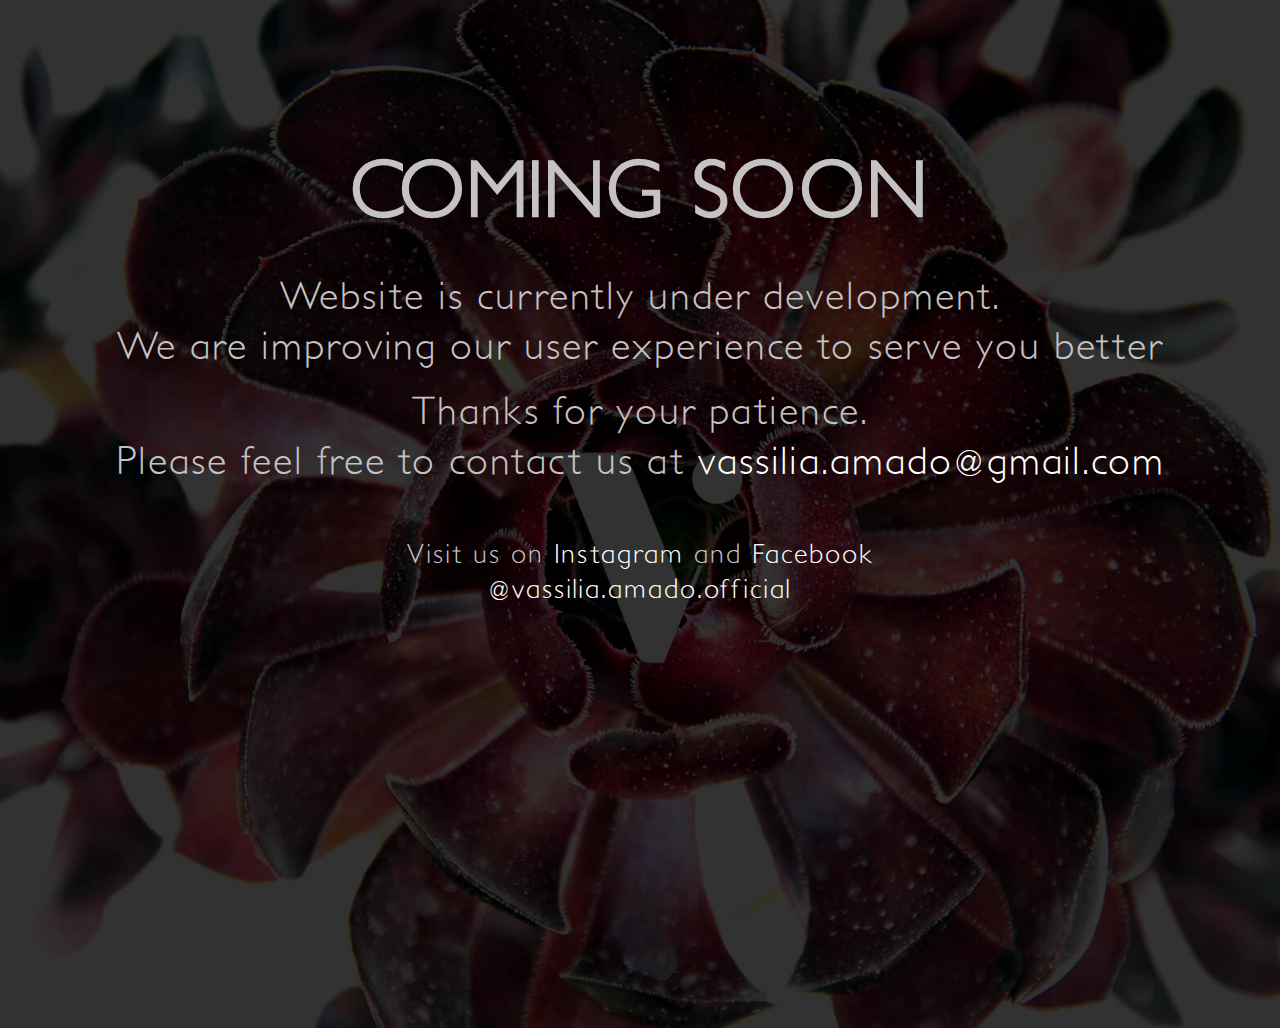
==== index.html @ f8fe8347 "Initial Coming Soon Langing Page" ====
<!DOCTYPE html>
<html lang="en" >
  <head>
    <meta charset="utf-8">
    <meta http-equiv="X-UA-Compatible" content="IE=edge">
    <meta name="viewport" content="width=device-width, initial-scale=1">
    <title>The V Official</title>
	<!--Core CSS -->
	<link href="fonts/stylesheet.css" rel="stylesheet">
    <link href="css/styles.css" rel="stylesheet">
    <!-- HTML5 Shim and Respond.js IE8 support of HTML5 elements and media queries -->
    <!-- WARNING: Respond.js doesn't work if you view the page via file:// -->
    <!--[if lt IE 9]>
      <script src="https://oss.maxcdn.com/html5shiv/3.7.2/html5shiv.min.js"></script>
      <script src="https://oss.maxcdn.com/respond/1.4.2/respond.min.js"></script>
    <![endif]-->
  </head>
  <body>	  
	<section class="coming-soon">
		<div class="wrapper">
			<h1>Coming Soon</h1>
			<p>
				Website is currently under development.<br />
				We are improving our user experience to serve you better
			</p>
			<p>
				Thanks for your patience.<br />
				Please feel free to contact us at <a href="mailto:vassilia.amado@gmail.com">vassilia.amado@gmail.com</a>
			</p>
			<p class="footer-note">
				Visit us on <a href="https://www.instagram.com/vassilia.amado.official/" target="_blank">Instagram</a> and <a target="_blank" href="https://www.facebook.com/vassilia.amado">Facebook</a><br />
				<a href="https://www.instagram.com/vassilia.amado.official/" target="_blank">@vassilia.amado.official</a>
			</p>
		</div>
	</section>	  
  </body>
</html>
---- fonts/stylesheet.css ----
/*! Generated by Font Squirrel (https://www.fontsquirrel.com) on May 5, 2017 */



@font-face {
    font-family: 'amphoraregular';
    src: url('amphora-webfont.eot');
    src: url('amphora-webfont.eot?#iefix') format('embedded-opentype'),
         url('amphora-webfont.woff2') format('woff2'),
         url('amphora-webfont.woff') format('woff'),
         url('amphora-webfont.ttf') format('truetype'),
         url('amphora-webfont.svg#amphoraregular') format('svg');
    font-weight: normal;
    font-style: normal;

}




@font-face {
    font-family: 'amphoraopenfaceregular';
    src: url('amphoraopenface-webfont.eot');
    src: url('amphoraopenface-webfont.eot?#iefix') format('embedded-opentype'),
         url('amphoraopenface-webfont.woff2') format('woff2'),
         url('amphoraopenface-webfont.woff') format('woff'),
         url('amphoraopenface-webfont.ttf') format('truetype'),
         url('amphoraopenface-webfont.svg#amphoraopenfaceregular') format('svg');
    font-weight: normal;
    font-style: normal;

}




@font-face {
    font-family: 'petitalightregular';
    src: url('petitalight-webfont.eot');
    src: url('petitalight-webfont.eot?#iefix') format('embedded-opentype'),
         url('petitalight-webfont.woff2') format('woff2'),
         url('petitalight-webfont.woff') format('woff'),
         url('petitalight-webfont.ttf') format('truetype'),
         url('petitalight-webfont.svg#petitalightregular') format('svg');
    font-weight: normal;
    font-style: normal;

}
---- css/styles.css ----
*, html {padding:0; margin:0;}

body {
	font-family: 'petitalightregular';
	letter-spacing: 2px;
	font-size: 18px;
	color:#c4c2c3;
	background-color: #101010;
}
h1 {
	text-transform: uppercase;
	font-size: 2em;
	margin-bottom: 30px;
	letter-spacing: 3px;
}
p {
	margin-bottom: 15px;
}
a {
	color:#fff;
	text-decoration: none;
}
a:hover {
	color:#c4c2c3;
	text-decoration: underline;
}

.wrapper {
	padding: 15px;
}

/* Coming Soon styles */
.coming-soon {
	min-height: 600px;
	width: 100%;
	background: url( '../images/comingsoon_background.jpg' ) no-repeat center center scroll;
    padding-top: 30%;
    -webkit-background-size: cover;
    -moz-background-size: cover;
    -o-background-size: cover;
    background-size: cover;
	text-align: center;
}
.coming-soon .footer-note {
	margin-top: 50px;
	font-size: 0.7em;
}


@media screen and (min-width: 768px ) {
	body {
		font-size: 40px;
	}
	.coming-soon {
		min-height: 900px;
	}
}

@media screen and (min-width: 1024px ) {	
	.coming-soon {
		 padding-top: 10%;
	}
}
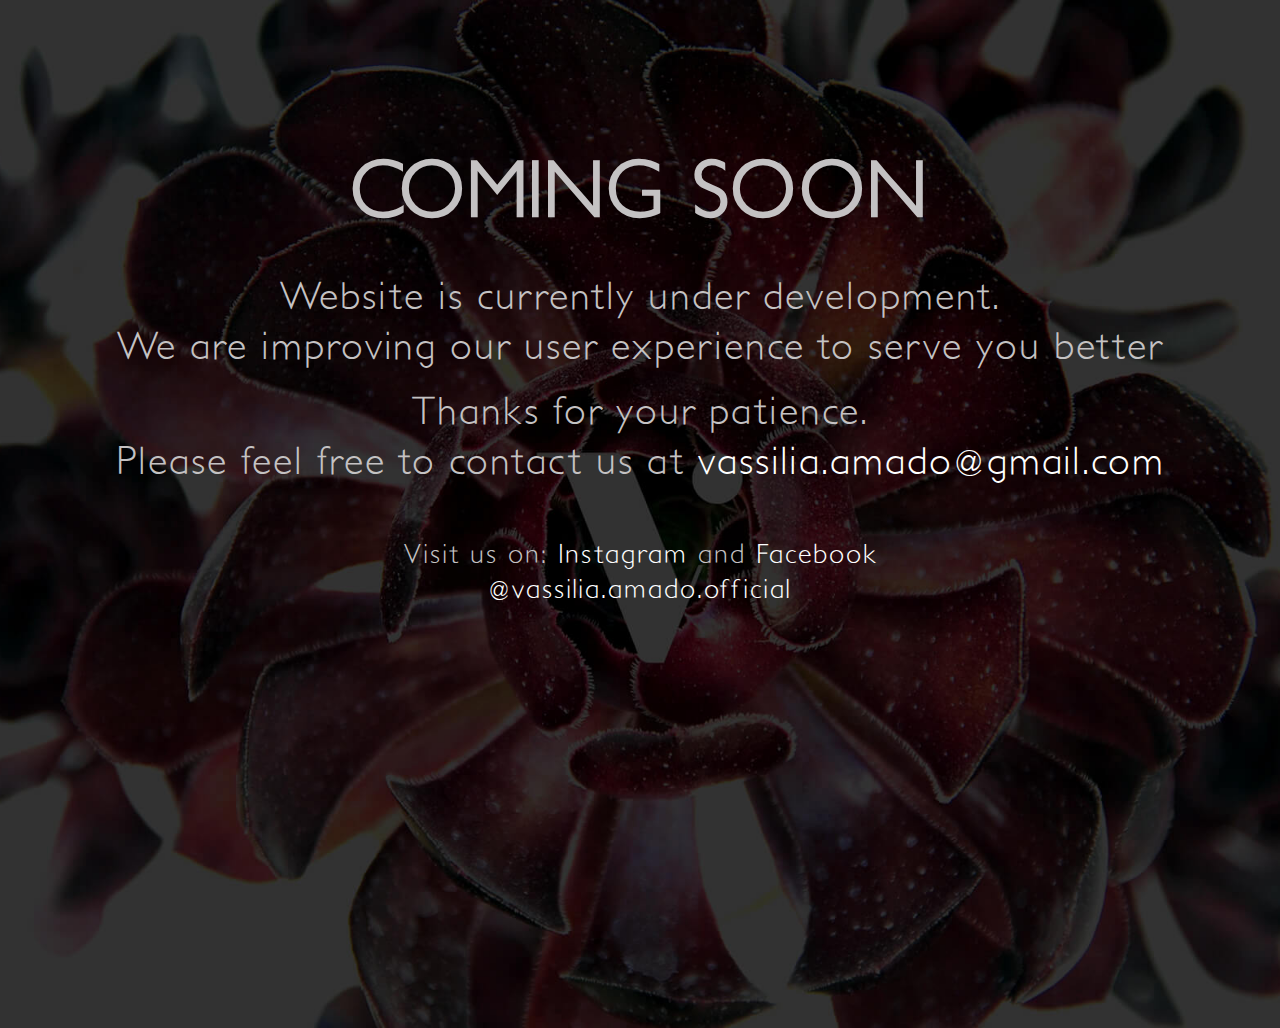
==== commit 83c983fd: "Fixed spelling" ====
--- a/index.html
+++ b/index.html
@@ -28,7 +28,7 @@
 				Please feel free to contact us at <a href="mailto:vassilia.amado@gmail.com">vassilia.amado@gmail.com</a>
 			</p>
 			<p class="footer-note">
-				Visit us on <a href="https://www.instagram.com/vassilia.amado.official/" target="_blank">Instagram</a> and <a target="_blank" href="https://www.facebook.com/vassilia.amado">Facebook</a><br />
+				Visit us on: <a href="https://www.instagram.com/vassilia.amado.official/" target="_blank">Instagram</a> and <a target="_blank" href="https://www.facebook.com/vassilia.amado">Facebook</a><br />
 				<a href="https://www.instagram.com/vassilia.amado.official/" target="_blank">@vassilia.amado.official</a>
 			</p>
 		</div>
